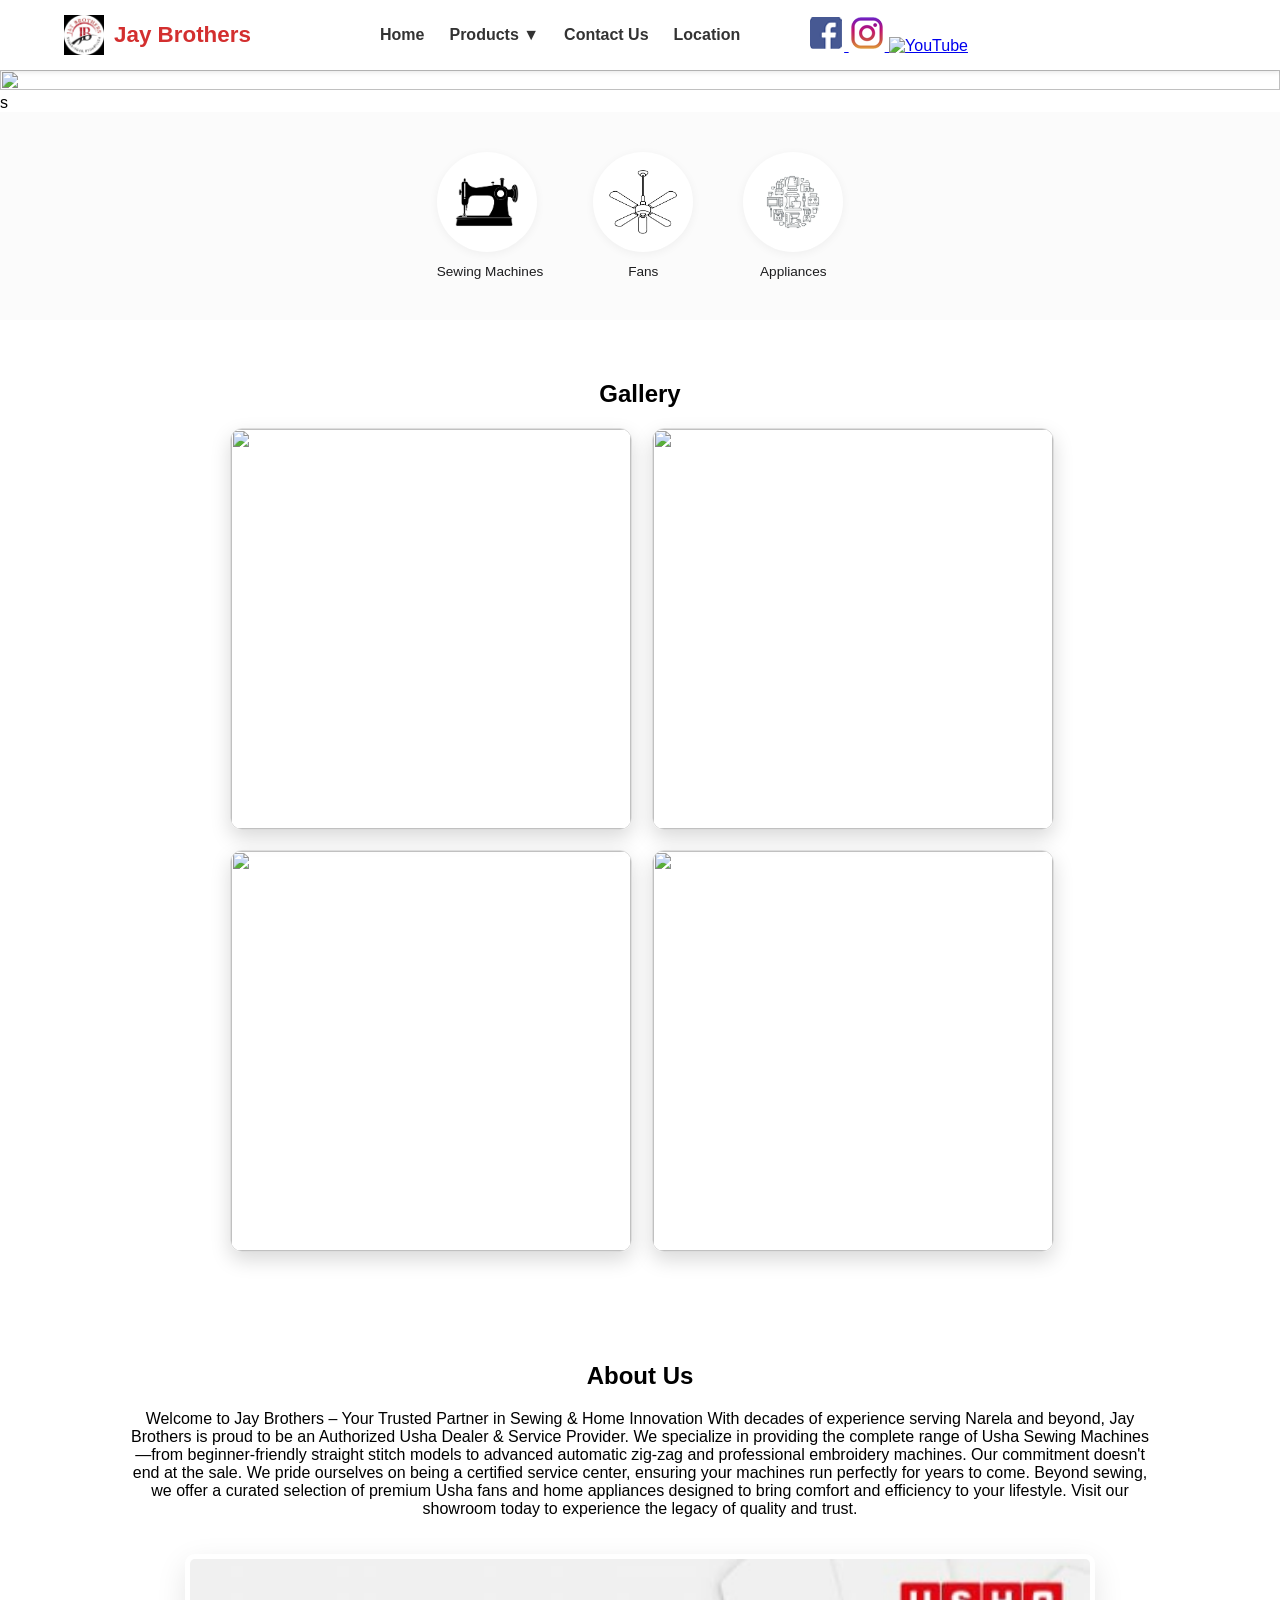
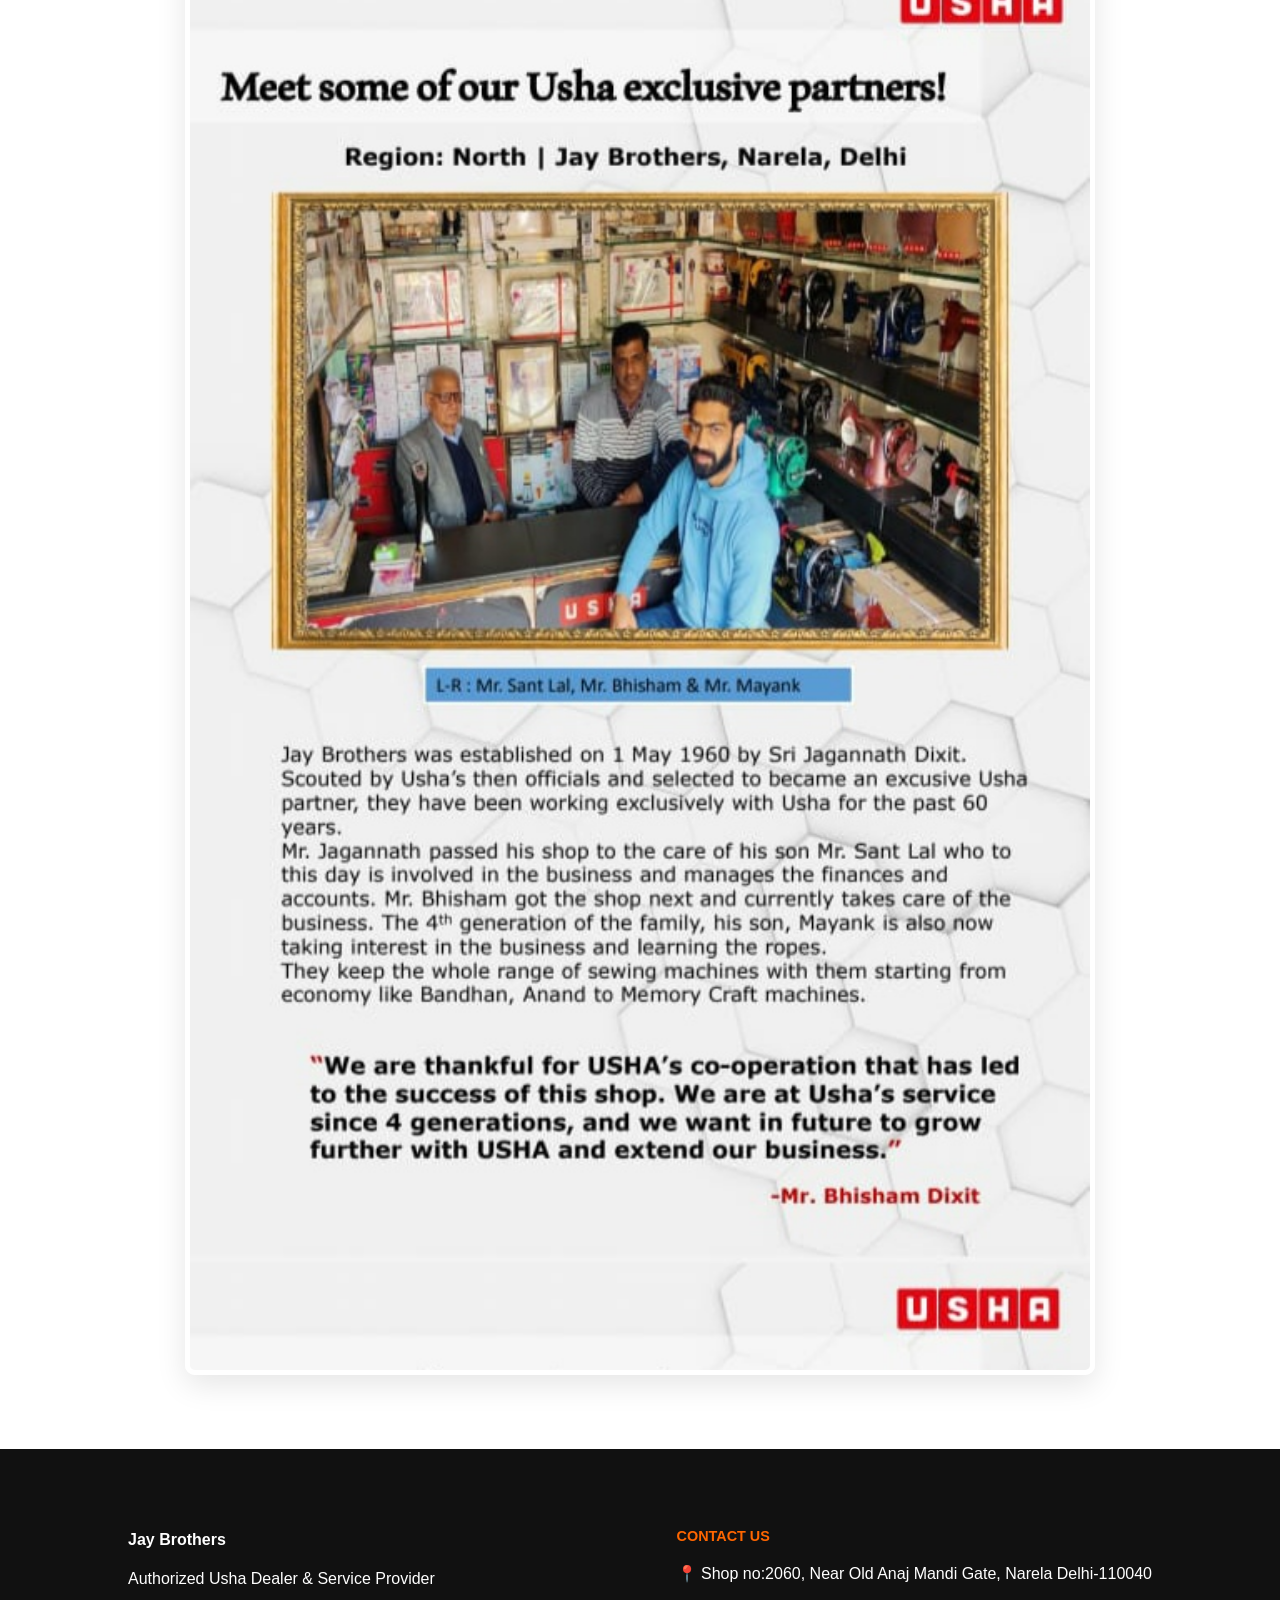
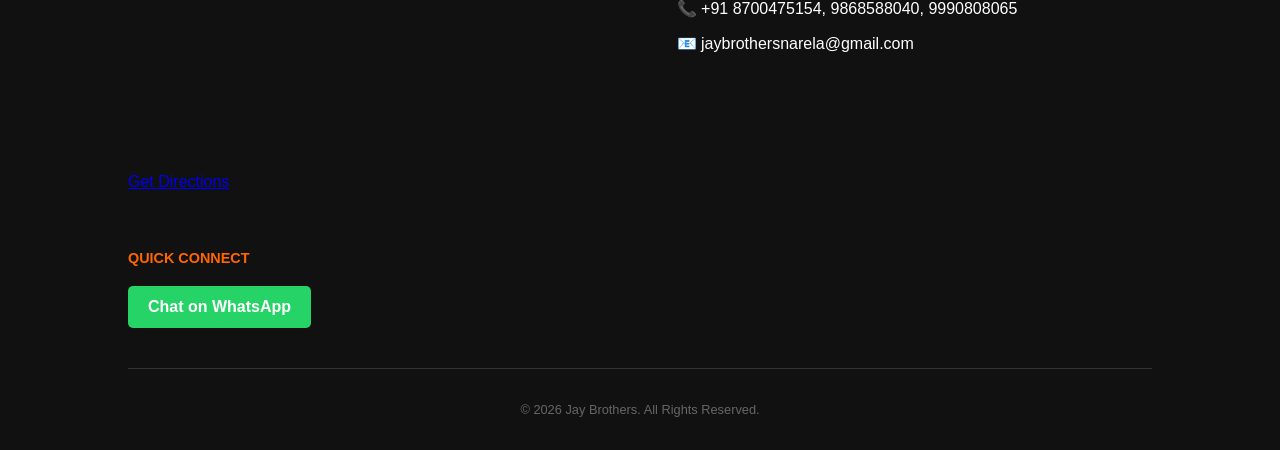
==== website/Home/index.html @ c7ce7ff2 "Add files via upload" ====
<!DOCTYPE html>
<html lang="en">
<head>
    <meta charset="UTF-8">
    <meta name="viewport" content="width=device-width, initial-scale=1.0">
    <title>Jay Brothers | Usha Authorized Dealer</title>
    <link rel="stylesheet" href="style.css">
</head>
<body>

    <nav class="navbar">
    <div class="logo-container">
        <img src="../Images/logo.jpg" alt="Jay Brothers">
            <span class="brand-name">Jay Brothers</span>
    </div>

    <ul class="nav-links">
        <li><a href="index.html">Home</a></li>
        <li class="dropdown">
            <a href="#">Products ▼</a>
            <div class="dropdown-content">
                <div class="megamenu-wrapper">
                    <div class="megamenu-column">
                        <h3>Sewing Machines</h3>
                        <ul>
                            <li><a href="../Sewing machine/sewing-machines.html#tab1">Embroidery</a></li>
                            <li><a href="../Sewing machine/sewing-machines.html#tab2">Automatic Zig Zag</a></li>
                            <li><a href="../Sewing machine/sewing-machines.html#tab3">Industrial</a></li>
                            <li><a href="../Sewing machine/sewing-machines.html#tab4">Straight Stitch</a></li>
                            
                        </ul>
                    </div>
                    <div class="megamenu-column">
                        <h3>Fans</h3>
                        <ul>
                            <li><a href="../Fan/fans.html">Ceiling Fan</a></li>
                            <li><a href="../Fan/fans.html">Pedestal Fan</a></li>
                            <li><a href="../Fan/fans.html">Wall Fan</a></li>
			                <li><a href="../Fan/fans.html">Table Fan</a></li>
                        </ul>
                    </div>
                    <div class="megamenu-column">
                        <h3>Appliances</h3>
                        <ul>
                            	<li><a href="../Applianes/appliances.html">Fabric care</a></li>
                            	<li><a href="../Applianes/appliances.html">Kitchen appliances</a></li>
				                <li><a href="../Applianes/appliances.html">Water Heater</a></li>
				                <li><a href="../Applianes/appliances.html">Air cooler</a></li>
                        </ul>
                    </div>
                </div>
            </div>
        </li>
        <li><a href="#contact">Contact Us</a></li>
        <li>
    <a href="https://www.google.com/maps/search/?api=1&query=Jay+Brothers+Narela+Delhi" target="_blank">
        Location
    </a>
</li>
    </ul>

    <div class="social-top-right">
    <a href="https://facebook.com/profile.php?id=100057443169268" target="_blank" class="social-icon">
        <img src="../Images/facebook.png" alt="Facebook">
    </a>
    <a href="https://instagram.com/jaybrothersnarela" target="_blank" class="social-icon">
        <img src="../Images/insta.png" alt="Instagram">
    </a>
    <a href="https://www.youtube.com/@JayBrothers1960" target="_blank" class="social-icon">
        <img src="../Images/youtube.png" alt="YouTube">
    </a>
</div>
    <div class="nav-spacer"></div>
    </nav>
    

    <header class="carousel-container">
        <div class="slide fade"><img src="../Images/Shopp4.jpg"></div>
        <div class="slide fade"><img src="../Images/Shopp2.jpg"></div>
        <div class="slide fade"><img src="../Images/Shopp3.jpg"></div>
        <div class="slide fade"><img src="../Images/Shopp1.png"></div>
    </header>s

    <section class="category-strip">
        <div class="cat-item">
            <a href="../Sewing machine/sewing-machines.html">
                <div class="cat-circle"><img src="../Images/sew.avif"></div>
                <span>Sewing Machines</span>
            </a>
        </div>
        <div class="cat-item">
            <a href="../Fan/fans.html">
                <div class="cat-circle"><img src="../Images/fan.png"></div>
                <span>Fans</span>
            </a>
        </div>
        <div class="cat-item">
            <a href="../Applianes/appliances.html">
                <div class="cat-circle"><img src="../Images/appli.webp"></div>
                <span>Appliances</span>
            </a>
        </div>
    </section>

<section style="display: block; width: 100%; padding: 40px 0; text-align: center; background-color: #fff;">
    <h2>Gallery</h2>
    
    <div style="display: inline-grid; grid-template-columns: repeat(2, 1fr); gap: 20px; width: 820px; margin: 0 auto !important;">
        
        <img src="../Images/Shop1.png" style="width: 400px; height: 400px; object-fit: cover; border-radius: 12px; box-shadow: 0 8px 20px rgba(0,0,0,0.15); border: 1px solid #ddd;">
        
        <img src="../Images/Shop2.png" style="width: 400px; height: 400px; object-fit: cover; border-radius: 12px; box-shadow: 0 8px 20px rgba(0,0,0,0.15); border: 1px solid #ddd;">
        
        <img src="../Images/Shop3.png" style="width: 400px; height: 400px; object-fit: cover; border-radius: 12px; box-shadow: 0 8px 20px rgba(0,0,0,0.15); border: 1px solid #ddd;">
        
        <img src="../Images/Shop4.png" style="width: 400px; height: 400px; object-fit: cover; border-radius: 12px; box-shadow: 0 8px 20px rgba(0,0,0,0.15); border: 1px solid #ddd;">
        
    </div>
</section>

    <section class="container legacy">
        <h2>About Us</h2>
        <p>Welcome to Jay Brothers – Your Trusted Partner in Sewing & Home Innovation

With decades of experience serving Narela and beyond, Jay Brothers is proud to be an Authorized Usha Dealer & Service Provider. We specialize in providing the complete range of Usha Sewing Machines—from beginner-friendly straight stitch models to advanced automatic zig-zag and professional embroidery machines.

Our commitment doesn't end at the sale. We pride ourselves on being a certified service center, ensuring your machines run perfectly for years to come. Beyond sewing, we offer a curated selection of premium Usha fans and home appliances designed to bring comfort and efficiency to your lifestyle. Visit our showroom today to experience the legacy of quality and trust.</p>
        <img src="../Images/appreciation.jpeg" class="legacy-img" alt="Renowned Dealer History">
    </section>

    <footer id="contact" class="footer">
    <div class="footer-content">
        
        <div class="footer-brand">
            <h4>Jay Brothers</h4>
            <p>Authorized Usha Dealer & Service Provider</p>
            <div class="footer-map-box">
                <iframe 
            src="https://www.google.com/maps/embed?pb=!1m18!1m12!1m3!1d3493.535697206103!2d77.08619877551061!3d28.84570667557116!2m3!1f0!2f0!3f0!3m2!1i1024!2i768!4f13.1!3m3!1m2!1s0x390d2976d4769f1b%3A0x4fb185848b19d819!2sJay%20Brothers%20%5BUsha%20Sewing%20Machine%5D!5e0!3m2!1sen!2sin!4v1713781200000!5m2!1sen!2sin" 
            width="100%" 
            height="150" 
            style="border:0; border-radius: 8px; margin-top: 15px;" 
            allowfullscreen="" 
            loading="lazy" 
            referrerpolicy="no-referrer-when-downgrade">
        </iframe>
        <a href="https://maps.app.goo.gl/ChIJG5921HapDTkRGdgZi4SFsU8" target="_blank" class="direction-link">
            Get Directions
        </a>
            </div>
        </div>

        <div class="footer-contact">
            <h4>CONTACT US</h4>
            <p>📍 Shop no:2060, Near Old Anaj Mandi Gate, Narela Delhi-110040</p>
            <p>📞 +91 8700475154, 9868588040, 9990808065</p>
            <p>📧 jaybrothersnarela@gmail.com</p>
        </div>

        <div class="footer-social">
            <h4>QUICK CONNECT</h4>
            <a href="..." class="whatsapp-btn"><span>Chat on WhatsApp</span></a>
        </div>

    </div>


    <div class="footer-bottom">
        <p>&copy; 2026 Jay Brothers. All Rights Reserved.</p>
    </div>
</footer>

    <script src="script.js"></script>
</body>
</html>
---- website/Home/style.css ----
:root { --red: #d32f2f; --apple-gray: #fbfbfb; }
body { font-family: -apple-system, sans-serif; margin: 0; background: #fff; }

/* Centered Navbar */
.navbar { display: flex; align-items: center; justify-content: space-between; padding: 10px 5%; box-shadow: 0 2px 5px rgba(0,0,0,0.1); position: sticky; top: 0; z-index: 100; background: #fff; }
.logo-container { display: flex; align-items: center; gap: 10px; flex: 1; }
.logo-container img { height: 40px; }
.brand-name { font-weight: bold; color: var(--red); font-size: 1.4rem; }
.nav-links { display: flex; list-style: none; gap: 25px; flex: 2; justify-content: center; padding: 0; }
.nav-links a { text-decoration: none; color: #333; font-weight: 600; }
.nav-spacer { flex: 1; }

/* Megamenu Container */
.dropdown {
    position: static; /* Required for full-width megamenu */
}

.dropdown-content {
    display: none;
    position: absolute;
    left: 0;
    width: 100%; /* Full width like Apple's site */
    background: #fff;
    box-shadow: 0 10px 15px rgba(0,0,0,0.05);
    padding: 40px 10%;
    z-index: 1000;
    border-top: 1px solid #f2f2f2;
}

/* Horizontal Column Layout */
.megamenu-wrapper {
    display: flex;
    justify-content: space-around;
    align-items: flex-start;
    max-width: 1200px;
    margin: 0 auto;
}

.dropdown:hover .dropdown-content {
    display: block;
}

/* Category Headers (e.g., Sewing Machines, Fans) */
.megamenu-column h3 {
    font-size: 0.8rem;
    color: #86868b; /* Apple-style muted gray */
    margin-bottom: 20px;
    text-transform: uppercase;
    letter-spacing: 1px;
}

.megamenu-column ul {
    list-style: none;
    padding: 0;
}

.megamenu-column li {
    margin-bottom: 12px;
}

.megamenu-column a {
    font-size: 1.5rem; /* Larger bold text for main sub-items */
    font-weight: 600;
    color: #1d1d1f;
    transition: color 0.2s;
}

.megamenu-column a:hover {
    color: #0066cc;
}

/* Apple-Style Strip */
.category-strip { display: flex; justify-content: center; gap: 50px; padding: 40px 0; background: var(--apple-gray); }
.cat-item { text-align: center; }
.cat-item a { text-decoration: none; color: #1d1d1f; font-size: 0.85rem; font-weight: 500; }
.cat-circle { width: 100px; height: 100px; background: #fff; border-radius: 50%; display: flex; align-items: center; justify-content: center; margin-bottom: 10px; box-shadow: 0 2px 10px rgba(0,0,0,0.05); }
.cat-circle img { width: 70%; object-fit: contain; }

/* Carousel & Content 
.carousel-container { position: relative; height: 450px; overflow: hidden; background: #000; }
.slide { display: none; width: 100%; height: 100%; }
.slide img { width: 100%; height: 100%; object-fit: cover; }
.container { padding: 50px 10%; text-align: center; }
.legacy-img { width: 100%; max-width: 900px; border-radius: 10px; }
.product-grid { display: grid; grid-template-columns: repeat(auto-fit, minmax(250px, 1fr)); gap: 20px; }
.fade { animation: fadeEffect 1s; }
@keyframes fadeEffect { from {opacity: 0.4} to {opacity: 1} }
.footer { background: #111; color: #fff; padding: 40px; text-align: center; }
/* Product Showcase Grid */
.product-info-grid {
    display: flex;
    flex-wrap: wrap; /* Allows stacking on mobile */
    gap: 40px;
    padding: 40px 0;
    align-items: center;
}*/

.carousel-container {
    position: relative;
    width: 100%;
    aspect-ratio: 16 / 9;      /* Responsive 16:9 */
    max-height: 650px;         /* Optional */
    overflow: hidden;
    background: #000;
}

.slide {
    display: none;
    width: 100%;
    height: 100%;
}

.slide img {
    width: 100%;
    height: 100%;
    object-fit: contain;       /* Shows the complete image */
    object-position: center;   /* Keeps image centered */
    display: block;
}

/* ===========================
   General Content
=========================== */

.container {
    padding: 50px 10%;
    text-align: center;
}

.legacy-img {
    width: 100%;
    max-width: 900px;
    border-radius: 10px;
}

.product-grid {
    display: grid;
    grid-template-columns: repeat(auto-fit, minmax(250px, 1fr));
    gap: 20px;
}

.fade {
    animation: fadeEffect 1s;
}

@keyframes fadeEffect {
    from { opacity: 0.4; }
    to { opacity: 1; }
}

.footer {
    background: #111;
    color: #fff;
    padding: 40px;
    text-align: center;
}

/* ===========================
   Product Showcase Grid
=========================== */

.product-info-grid {
    display: flex;
    flex-wrap: wrap;
    gap: 40px;
    padding: 40px 0;
    align-items: center;
}



.product-image-box {
    flex: 1;
    min-width: 300px;
    text-align: center;
}

.product-details {
    flex: 2;
    min-width: 300px;
}

/* Ensure the Legacy Photo looks premium */
.legacy-img {
    width: 100%;
    max-width: 900px;
    height: auto;
    border: 5px solid #fff;
    box-shadow: 0 10px 30px rgba(0,0,0,0.1);
    margin: 20px 0;
}

.footer {
    background: #111;
    color: #fff;
    padding: 60px 10% 20px;
    text-align: left;
}

.footer-content {
    display: flex;
    flex-wrap: wrap;
    justify-content: space-between;
    gap: 40px;
    margin-bottom: 40px;
}

.footer-brand img {
    height: 60px;
    margin-bottom: 15px;
    filter: brightness(0) invert(1); /* Optional: makes logo white for dark footer */
}

.footer-contact h4, .footer-social h4 {
    color: #ff6600; /* Matching your orange theme */
    margin-bottom: 20px;
    text-transform: uppercase;
    font-size: 0.9rem;
}

.footer-contact a {
    color: #ccc;
    text-decoration: none;
}

.whatsapp-btn {
    display: inline-block;
    background: #25d366; /* WhatsApp Green */
    color: white;
    padding: 12px 20px;
    border-radius: 5px;
    text-decoration: none;
    font-weight: bold;
    transition: 0.3s;
}

.whatsapp-btn:hover {
    background: #128c7e;
    transform: translateY(-3px);
}

.footer-bottom {
    border-top: 1px solid #333;
    padding-top: 20px;
    text-align: center;
    font-size: 0.8rem;
    color: #666;

    .social-top-right {
    position: absolute;
    top: 20px;
    right: 5%; /* Aligns it with your page margins */
    display: flex;
    gap: 15px;
    z-index: 1000; /* Ensures it stays above the carousel */
}

.social-icon img {
    width: 24px; /* Professional, subtle size */
    height: 24px;
    object-fit: contain;
    transition: transform 0.3s ease, opacity 0.3s ease;
}

/* Hover effect for a premium feel */
.social-icon:hover img {
    transform: scale(1.2);
    opacity: 0.8;
}

/* Mobile Responsive: Moves icons so they don't overlap the logo on small screens */
@media (max-width: 600px) {
    .social-top-right {
        top: 10px;
        right: 10px;
        gap: 10px;
    }
    .social-icon img {
        width: 20px;
        height: 20px;
    }
}
/* Container for the map in the footer */
.footer-map-box {
    margin-top: 20px;
    max-width: 280px; /* Keeps it from being too wide */
}

/* Style for the 'Get Directions' text */
.map-link {
    display: block;
    margin-top: 8px;
    color: #ff6600; /* Matching your orange theme */
    text-decoration: none;
    font-size: 13px;
    font-weight: 500;
}

.map-link:hover {
    text-decoration: underline;
}

/* Ensure the footer columns align to the top */
.footer-content {
    display: flex;
    align-items: flex-start;
    justify-content: space-between;
}
.footer-brand {
    flex: 1;
    max-width: 300px; /* Adjust this if you want the map wider or narrower */
    display: flex;
    flex-direction: column;
    align-items: flex-start;
}

.footer-map-box {
    width: 100%;
}

.legacy-section {
    padding: 60px 0;
    background-color: #fff;
}

.feature-row {
    display: flex;
    align-items: center;
    justify-content: space-between;
    margin-bottom: 80px;
    gap: 40px;
}

.legacy-section {
    padding: 50px 5%;
    background-color: #f9f9f9;
}

.section-title {
    text-align: center;
    margin-bottom: 40px;
    font-size: 2.5rem;
    color: #333;
}

.feature-row {
    display: flex;
    align-items: center;
    justify-content: space-between;
    margin-bottom: 60px; /* Space between rows */
    gap: 50px;
}
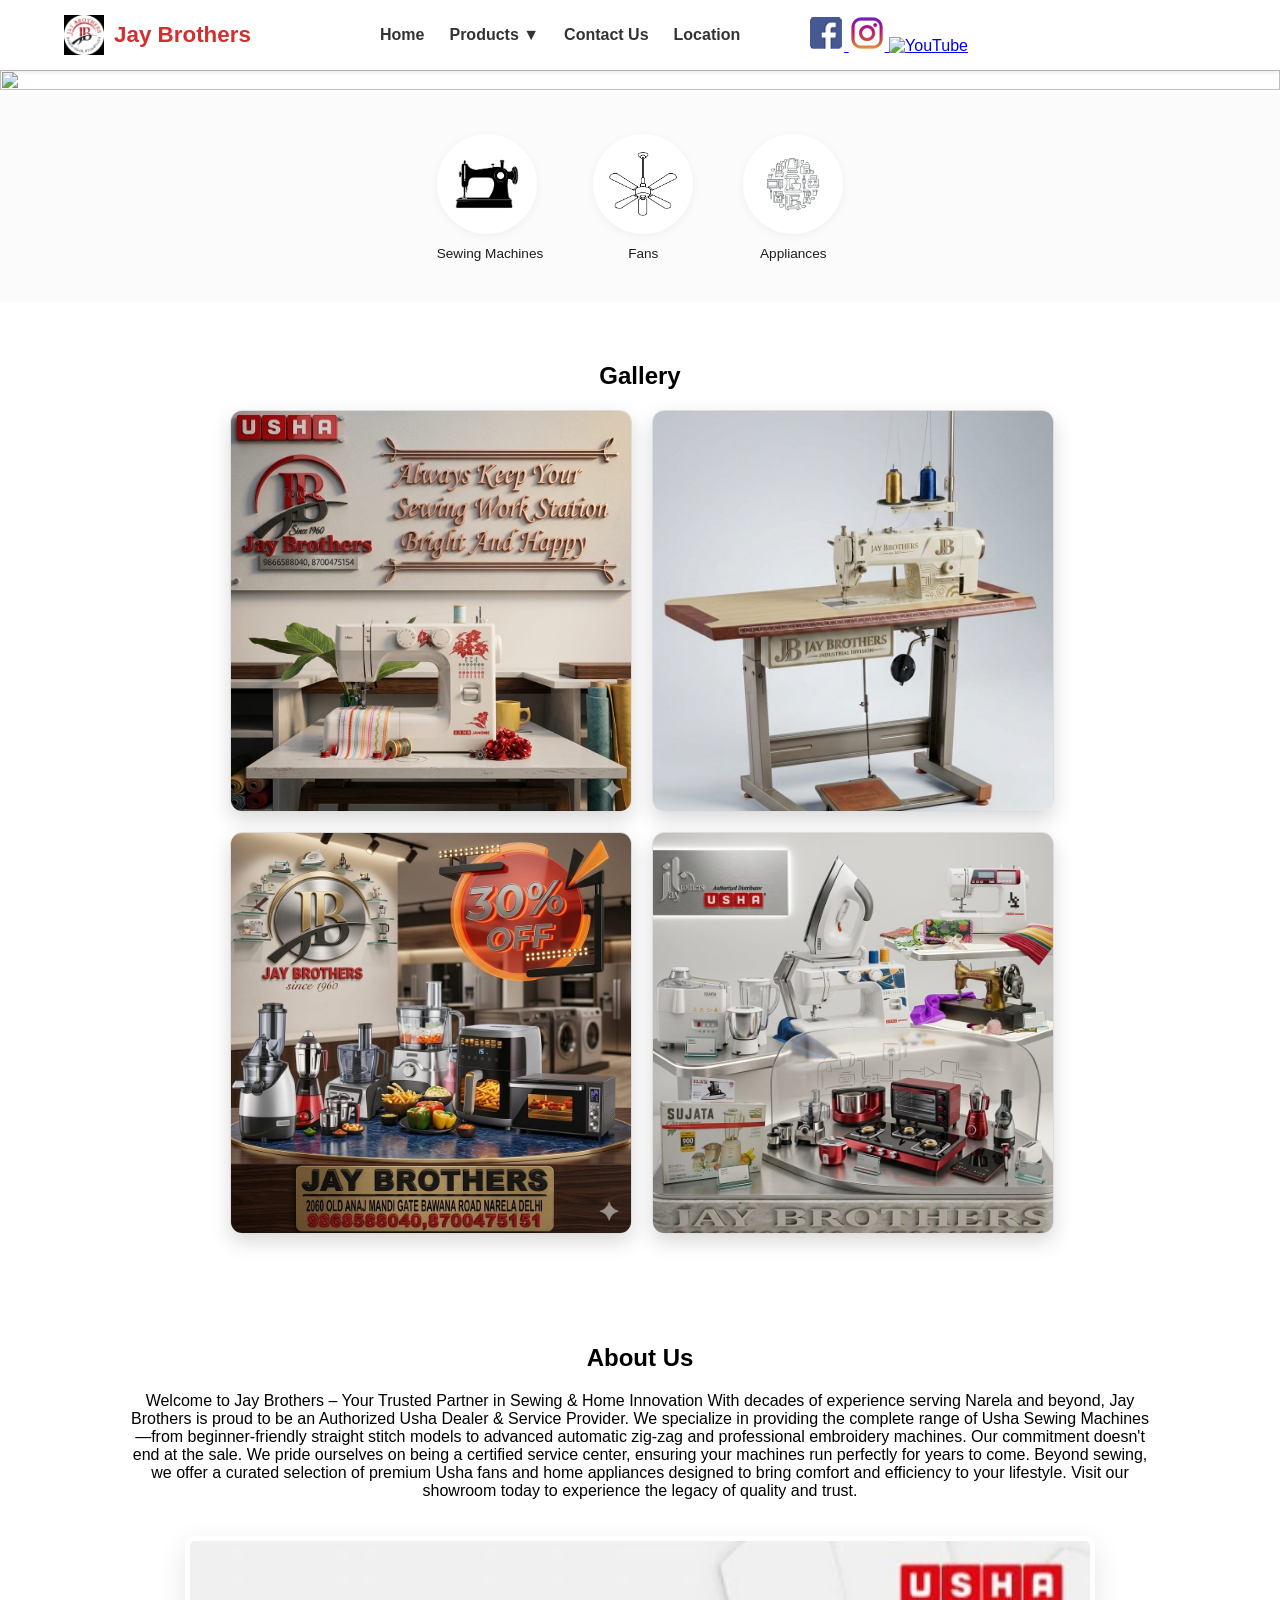
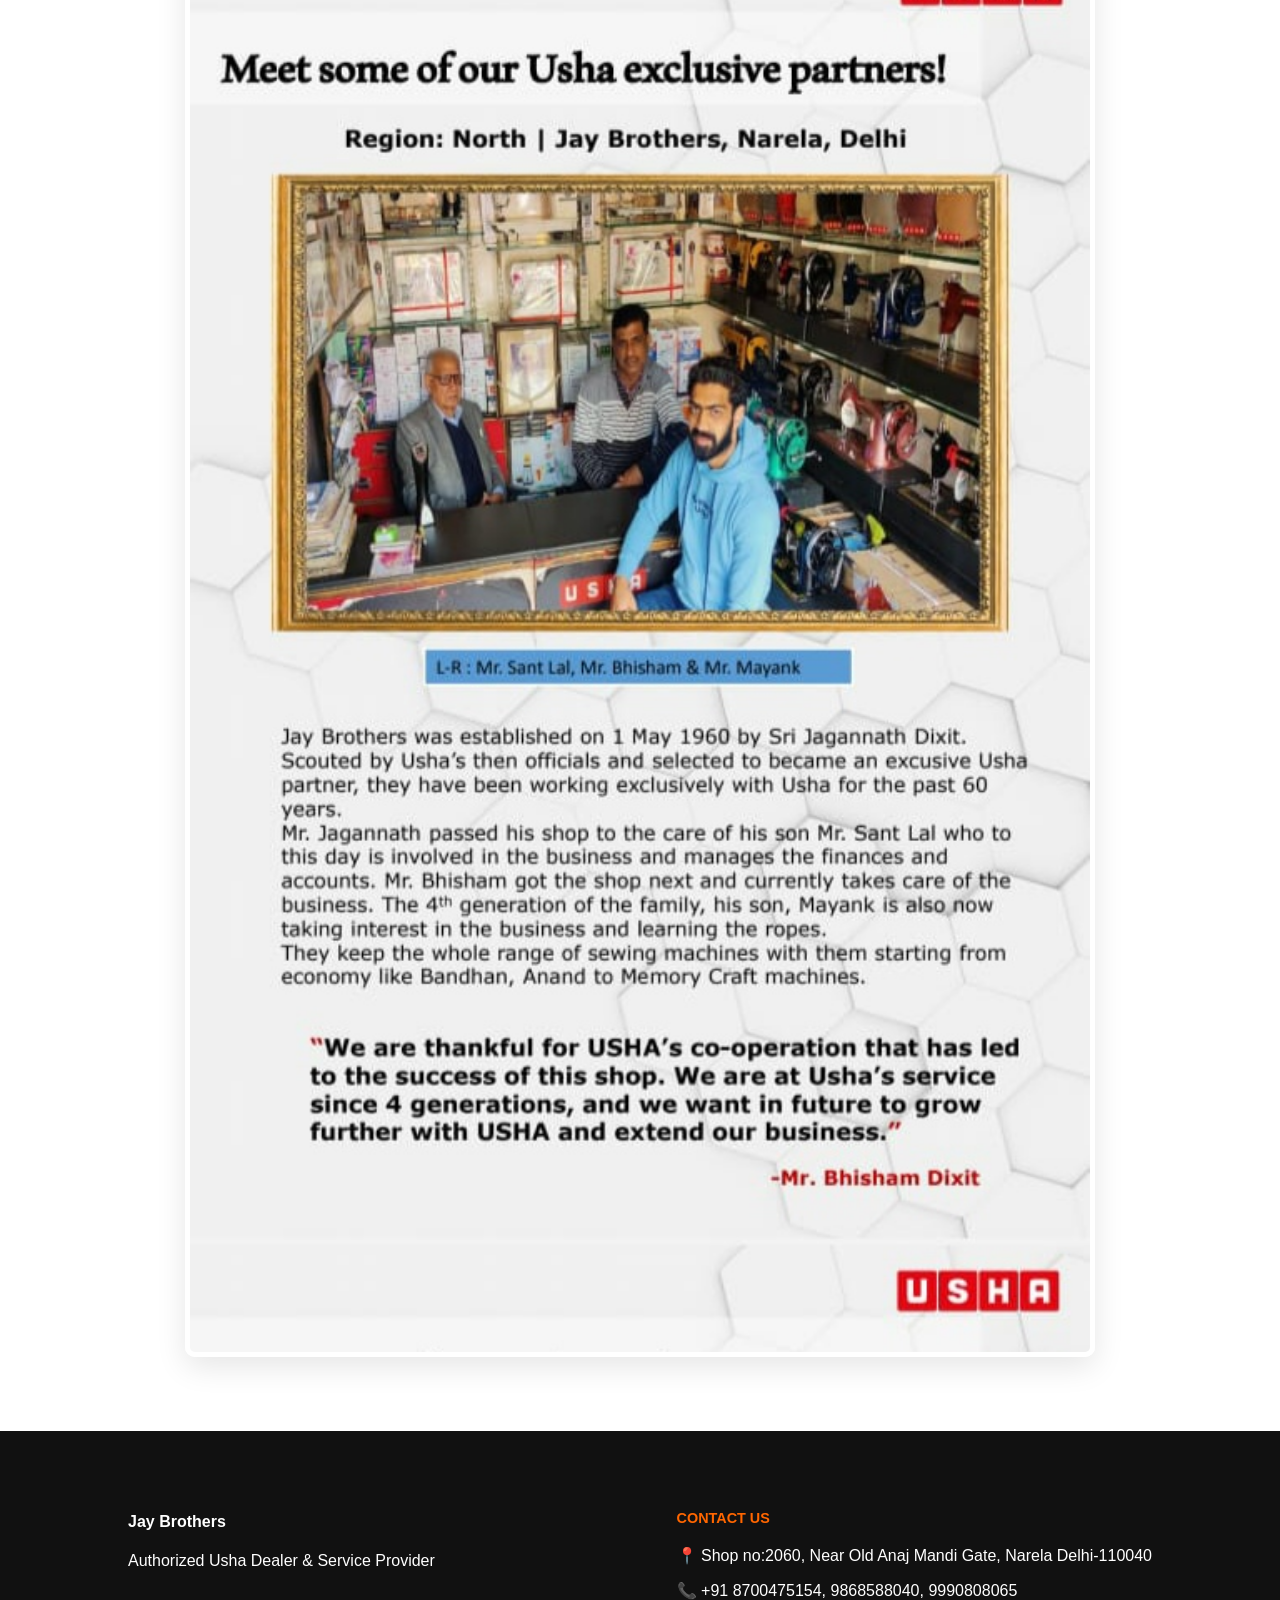
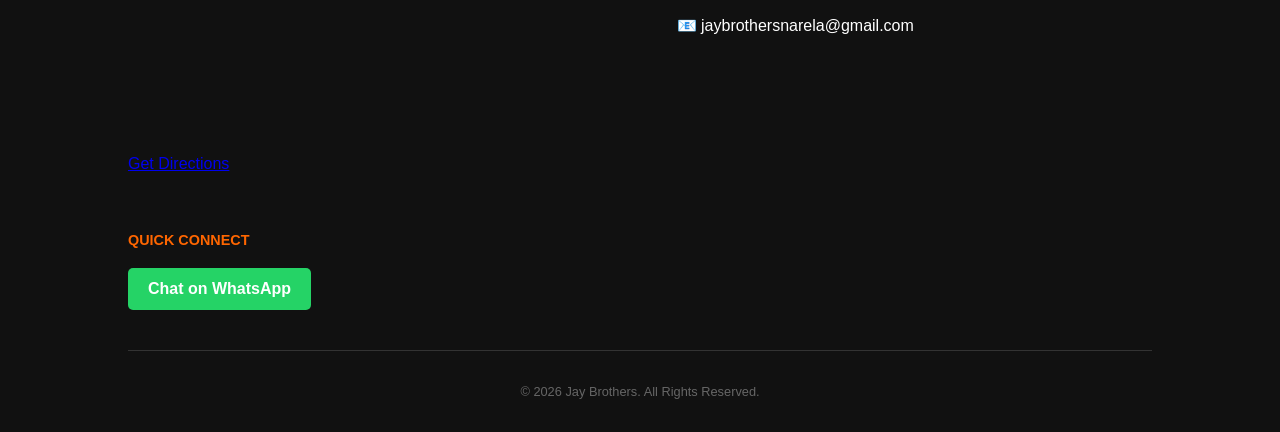
==== commit d2fb961a: "Add files via upload" ====
--- a/website/Home/index.html
+++ b/website/Home/index.html
@@ -60,13 +60,13 @@
     </ul>
 
     <div class="social-top-right">
-    <a href="https://facebook.com/profile.php?id=100057443169268" target="_blank" class="social-icon">
+    <a href="https://facebook.com/yourprofile" target="_blank" class="social-icon">
         <img src="../Images/facebook.png" alt="Facebook">
     </a>
-    <a href="https://instagram.com/jaybrothersnarela" target="_blank" class="social-icon">
+    <a href="https://instagram.com/yourprofile" target="_blank" class="social-icon">
         <img src="../Images/insta.png" alt="Instagram">
     </a>
-    <a href="https://www.youtube.com/@JayBrothers1960" target="_blank" class="social-icon">
+    <a href="https://youtube.com/yourchannel" target="_blank" class="social-icon">
         <img src="../Images/youtube.png" alt="YouTube">
     </a>
 </div>
@@ -75,11 +75,11 @@
     
 
     <header class="carousel-container">
-        <div class="slide fade"><img src="../Images/Shopp4.jpg"></div>
-        <div class="slide fade"><img src="../Images/Shopp2.jpg"></div>
-        <div class="slide fade"><img src="../Images/Shopp3.jpg"></div>
-        <div class="slide fade"><img src="../Images/Shopp1.png"></div>
-    </header>s
+        <div class="slide fade"><img src="../Images/shop1.png"></div>
+        <div class="slide fade"><img src="../Images/shop2.png"></div>
+        <div class="slide fade"><img src="../Images/shop3.png"></div>
+        <div class="slide fade"><img src="../Images/shop4.png"></div>
+    </header>
 
     <section class="category-strip">
         <div class="cat-item">
@@ -107,13 +107,13 @@
     
     <div style="display: inline-grid; grid-template-columns: repeat(2, 1fr); gap: 20px; width: 820px; margin: 0 auto !important;">
         
-        <img src="../Images/Shop1.png" style="width: 400px; height: 400px; object-fit: cover; border-radius: 12px; box-shadow: 0 8px 20px rgba(0,0,0,0.15); border: 1px solid #ddd;">
+        <img src="../Images/gallery1.png" style="width: 400px; height: 400px; object-fit: cover; border-radius: 12px; box-shadow: 0 8px 20px rgba(0,0,0,0.15); border: 1px solid #ddd;">
         
-        <img src="../Images/Shop2.png" style="width: 400px; height: 400px; object-fit: cover; border-radius: 12px; box-shadow: 0 8px 20px rgba(0,0,0,0.15); border: 1px solid #ddd;">
+        <img src="../Images/gallery2.png" style="width: 400px; height: 400px; object-fit: cover; border-radius: 12px; box-shadow: 0 8px 20px rgba(0,0,0,0.15); border: 1px solid #ddd;">
         
-        <img src="../Images/Shop3.png" style="width: 400px; height: 400px; object-fit: cover; border-radius: 12px; box-shadow: 0 8px 20px rgba(0,0,0,0.15); border: 1px solid #ddd;">
+        <img src="../Images/gallery3.png" style="width: 400px; height: 400px; object-fit: cover; border-radius: 12px; box-shadow: 0 8px 20px rgba(0,0,0,0.15); border: 1px solid #ddd;">
         
-        <img src="../Images/Shop4.png" style="width: 400px; height: 400px; object-fit: cover; border-radius: 12px; box-shadow: 0 8px 20px rgba(0,0,0,0.15); border: 1px solid #ddd;">
+        <img src="../Images/gallery4.png" style="width: 400px; height: 400px; object-fit: cover; border-radius: 12px; box-shadow: 0 8px 20px rgba(0,0,0,0.15); border: 1px solid #ddd;">
         
     </div>
 </section>
@@ -159,7 +159,7 @@
 
         <div class="footer-social">
             <h4>QUICK CONNECT</h4>
-            <a href="..." class="whatsapp-btn"><span>Chat on WhatsApp</span></a>
+            <a href="https://wa.me/918700475154" class="whatsapp-btn"><span>Chat on WhatsApp</span></a>
         </div>
 
     </div>
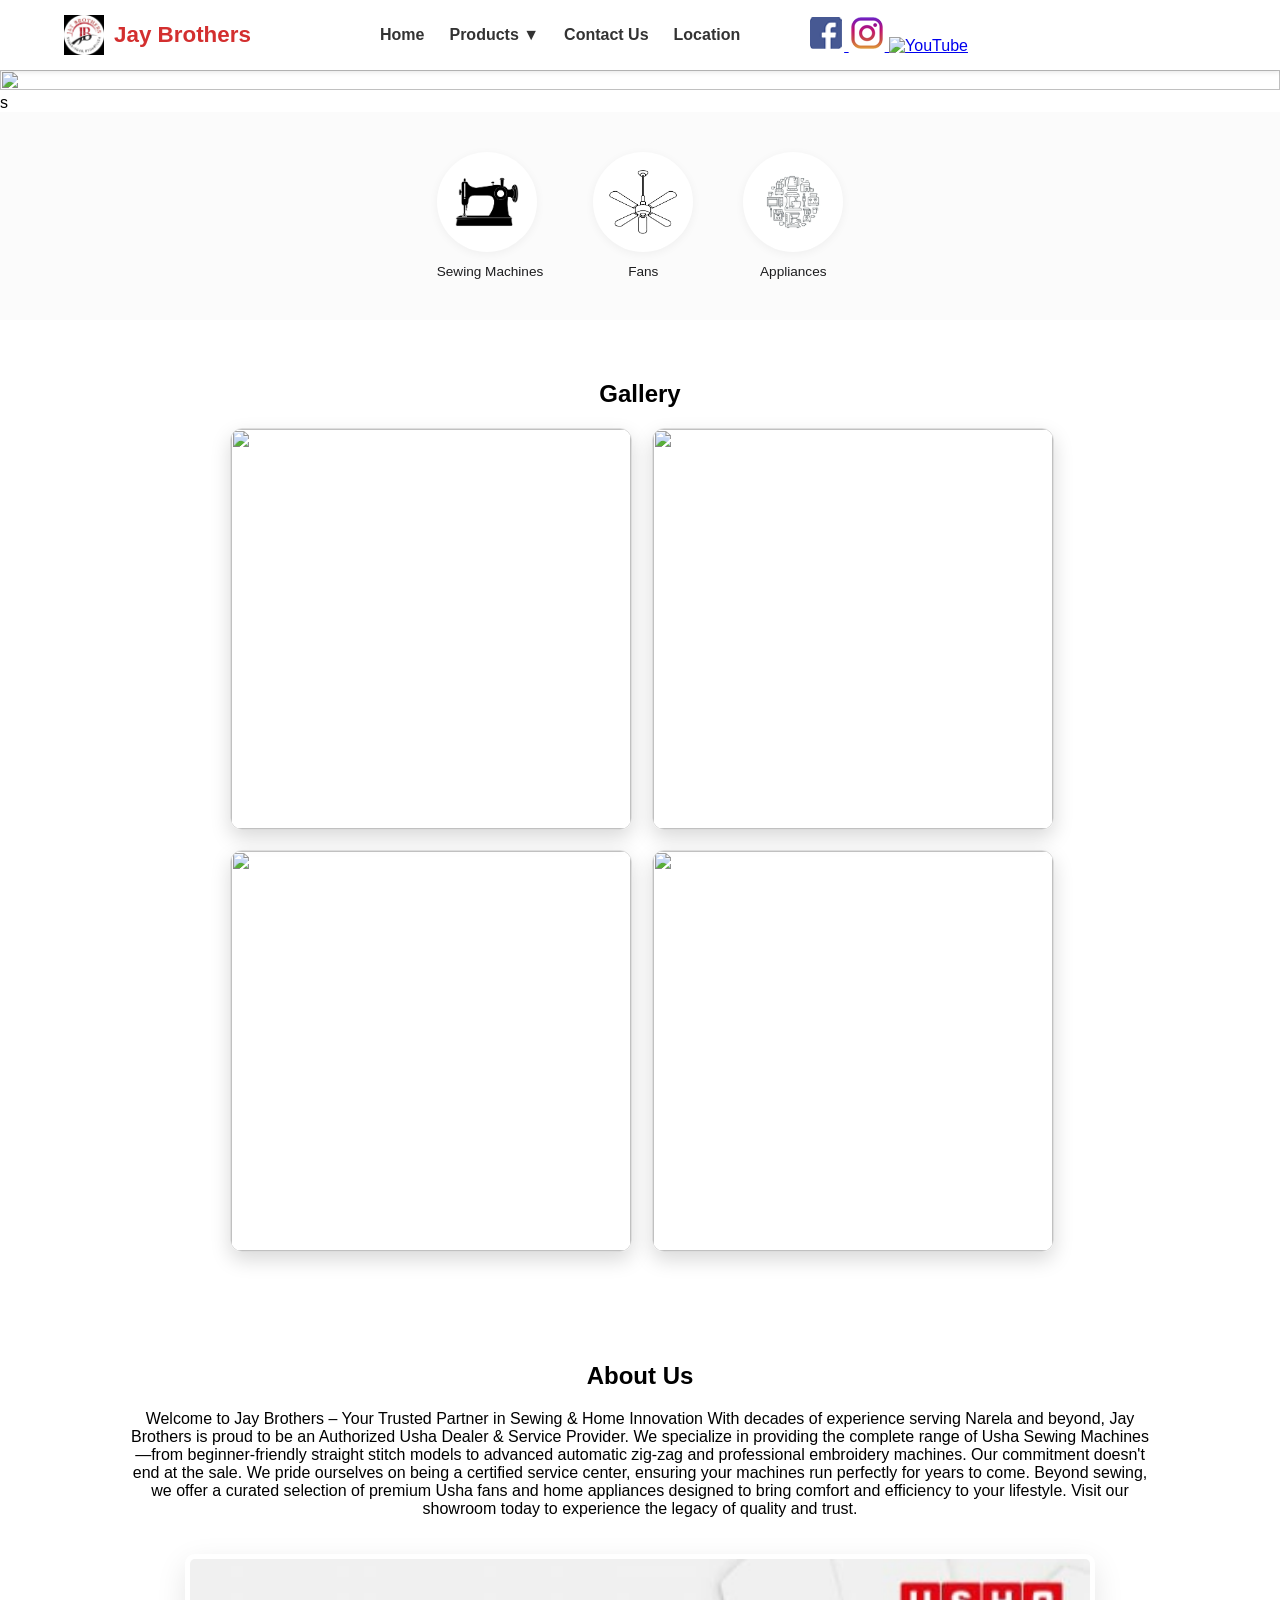
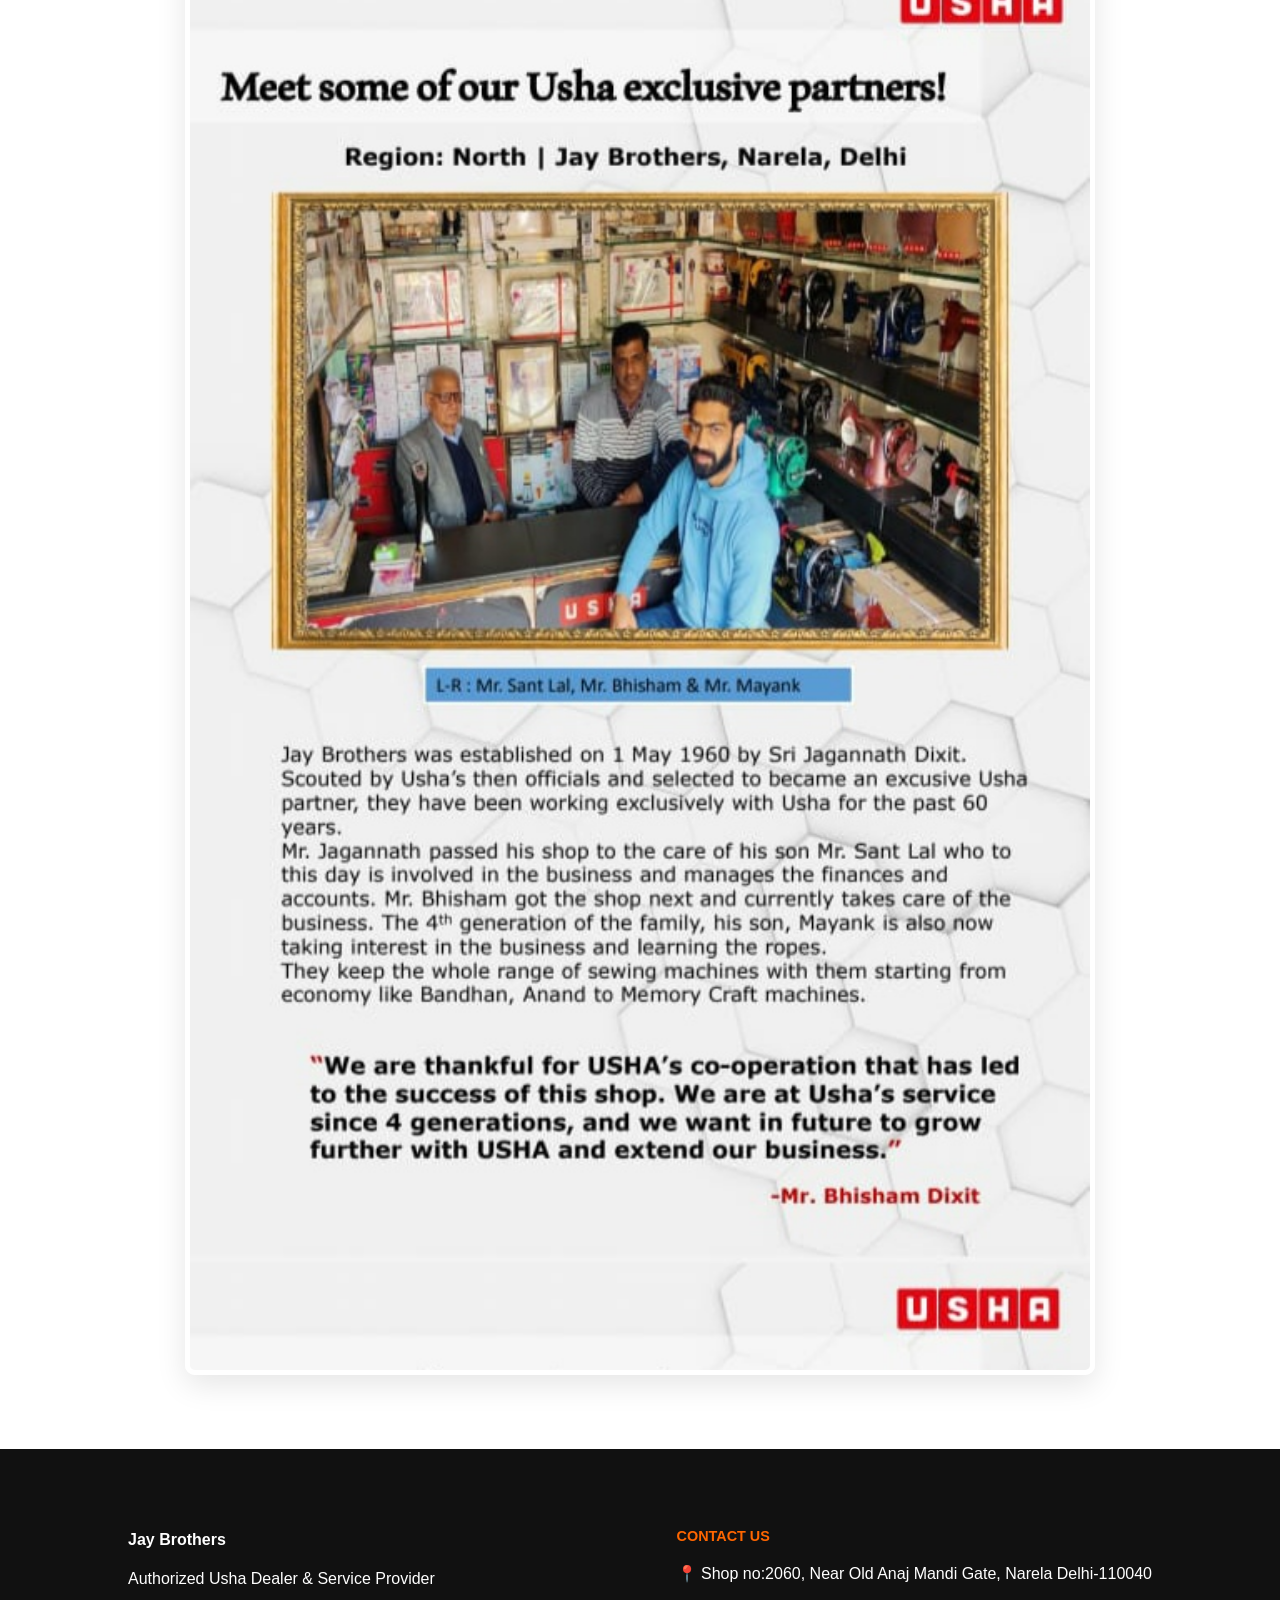
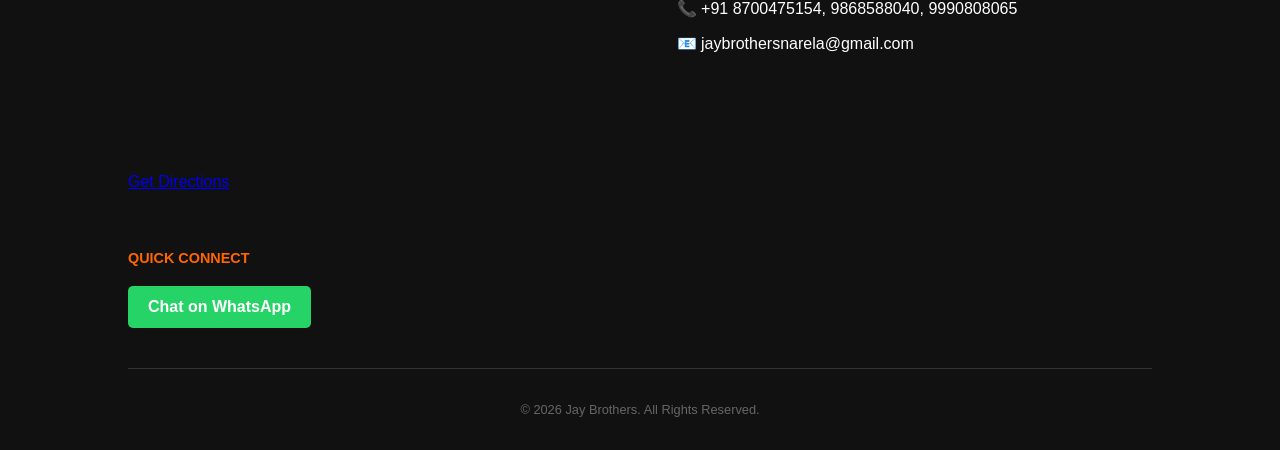
==== commit 83502d41: "Add files via upload" ====
--- a/website/Home/index.html
+++ b/website/Home/index.html
@@ -60,13 +60,13 @@
     </ul>
 
     <div class="social-top-right">
-    <a href="https://facebook.com/yourprofile" target="_blank" class="social-icon">
+    <a href="https://facebook.com/profile.php?id=100057443169268" target="_blank" class="social-icon">
         <img src="../Images/facebook.png" alt="Facebook">
     </a>
-    <a href="https://instagram.com/yourprofile" target="_blank" class="social-icon">
+    <a href="https://instagram.com/jaybrothersnarela" target="_blank" class="social-icon">
         <img src="../Images/insta.png" alt="Instagram">
     </a>
-    <a href="https://youtube.com/yourchannel" target="_blank" class="social-icon">
+    <a href="https://www.youtube.com/@JayBrothers1960" target="_blank" class="social-icon">
         <img src="../Images/youtube.png" alt="YouTube">
     </a>
 </div>
@@ -75,11 +75,11 @@
     
 
     <header class="carousel-container">
-        <div class="slide fade"><img src="../Images/shop1.png"></div>
-        <div class="slide fade"><img src="../Images/shop2.png"></div>
-        <div class="slide fade"><img src="../Images/shop3.png"></div>
-        <div class="slide fade"><img src="../Images/shop4.png"></div>
-    </header>
+        <div class="slide fade"><img src="../Images/Shopp4.jpg"></div>
+        <div class="slide fade"><img src="../Images/Shopp2.jpg"></div>
+        <div class="slide fade"><img src="../Images/Shopp3.jpg"></div>
+        <div class="slide fade"><img src="../Images/Shopp1.png"></div>
+    </header>s
 
     <section class="category-strip">
         <div class="cat-item">
@@ -107,13 +107,13 @@
     
     <div style="display: inline-grid; grid-template-columns: repeat(2, 1fr); gap: 20px; width: 820px; margin: 0 auto !important;">
         
-        <img src="../Images/gallery1.png" style="width: 400px; height: 400px; object-fit: cover; border-radius: 12px; box-shadow: 0 8px 20px rgba(0,0,0,0.15); border: 1px solid #ddd;">
+        <img src="../Images/Shop1.png" style="width: 400px; height: 400px; object-fit: cover; border-radius: 12px; box-shadow: 0 8px 20px rgba(0,0,0,0.15); border: 1px solid #ddd;">
         
-        <img src="../Images/gallery2.png" style="width: 400px; height: 400px; object-fit: cover; border-radius: 12px; box-shadow: 0 8px 20px rgba(0,0,0,0.15); border: 1px solid #ddd;">
+        <img src="../Images/Shop2.png" style="width: 400px; height: 400px; object-fit: cover; border-radius: 12px; box-shadow: 0 8px 20px rgba(0,0,0,0.15); border: 1px solid #ddd;">
         
-        <img src="../Images/gallery3.png" style="width: 400px; height: 400px; object-fit: cover; border-radius: 12px; box-shadow: 0 8px 20px rgba(0,0,0,0.15); border: 1px solid #ddd;">
+        <img src="../Images/Shop3.png" style="width: 400px; height: 400px; object-fit: cover; border-radius: 12px; box-shadow: 0 8px 20px rgba(0,0,0,0.15); border: 1px solid #ddd;">
         
-        <img src="../Images/gallery4.png" style="width: 400px; height: 400px; object-fit: cover; border-radius: 12px; box-shadow: 0 8px 20px rgba(0,0,0,0.15); border: 1px solid #ddd;">
+        <img src="../Images/Shop4.png" style="width: 400px; height: 400px; object-fit: cover; border-radius: 12px; box-shadow: 0 8px 20px rgba(0,0,0,0.15); border: 1px solid #ddd;">
         
     </div>
 </section>
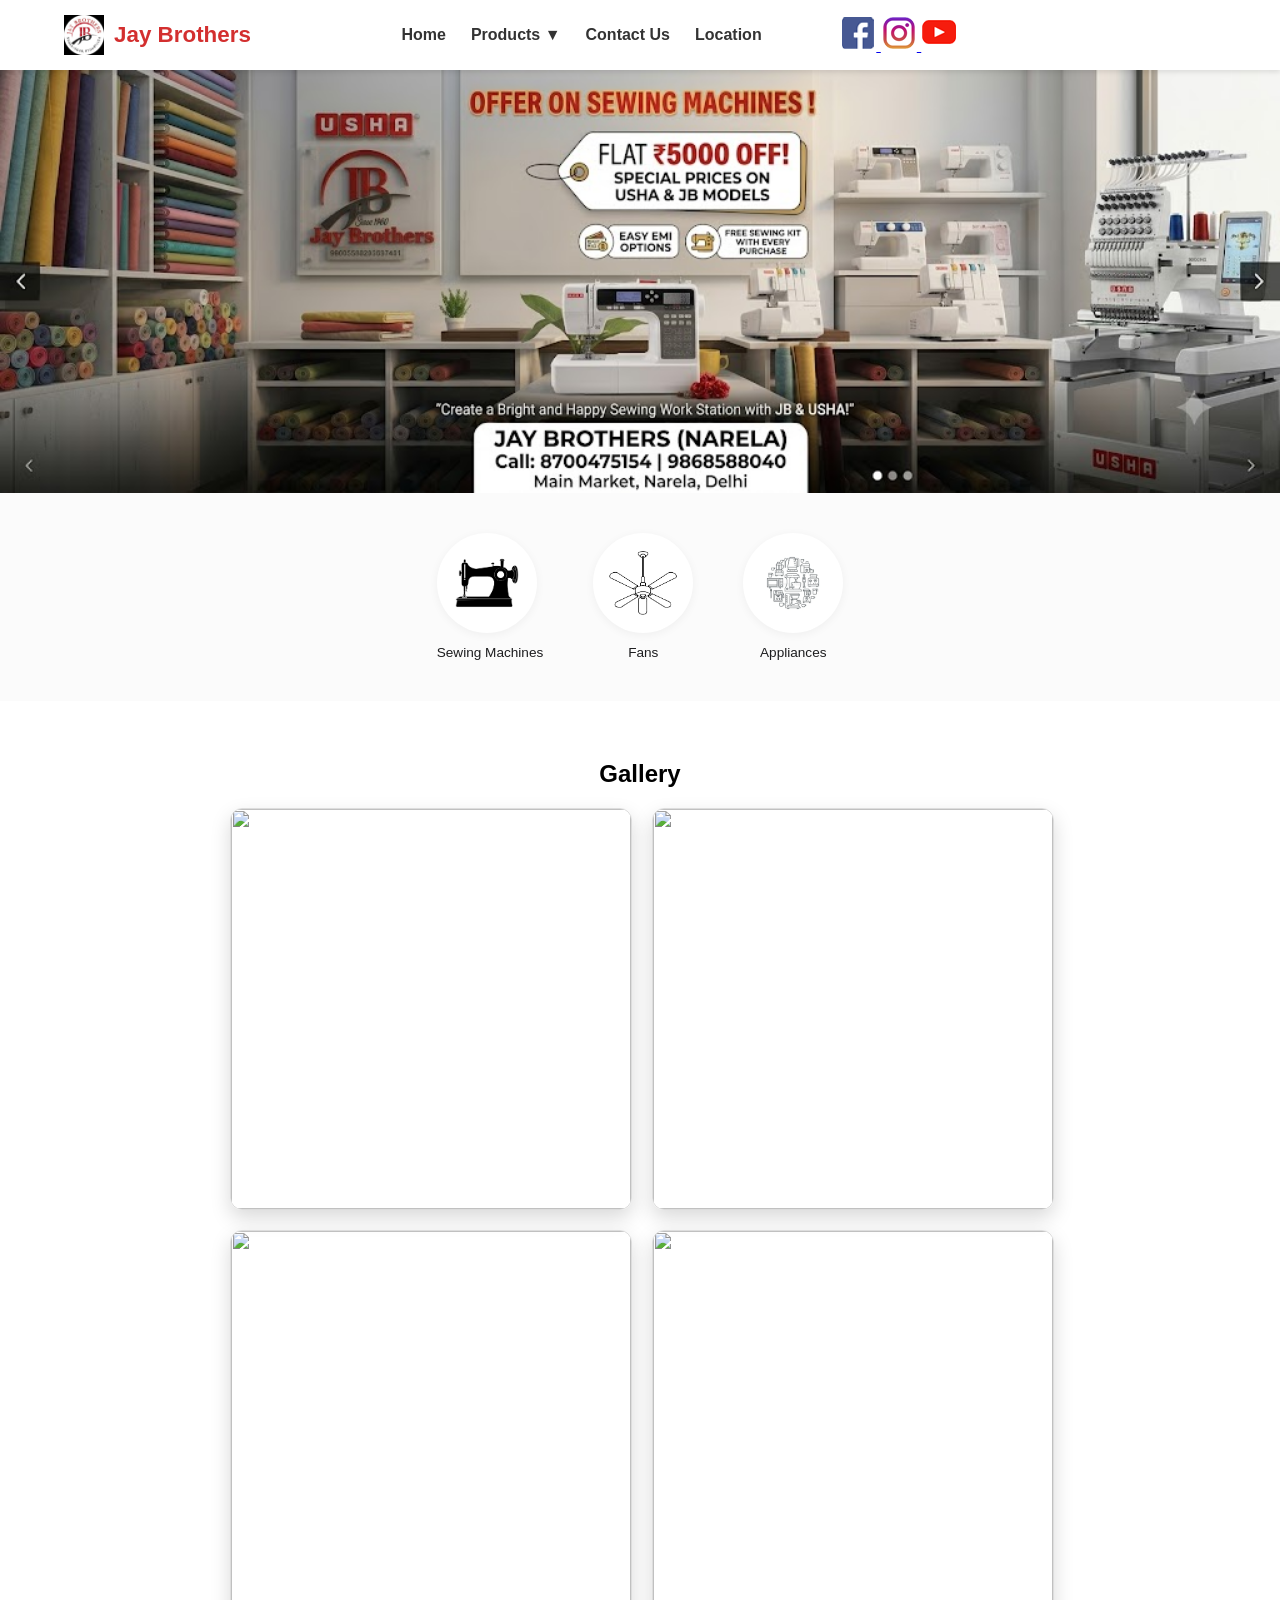
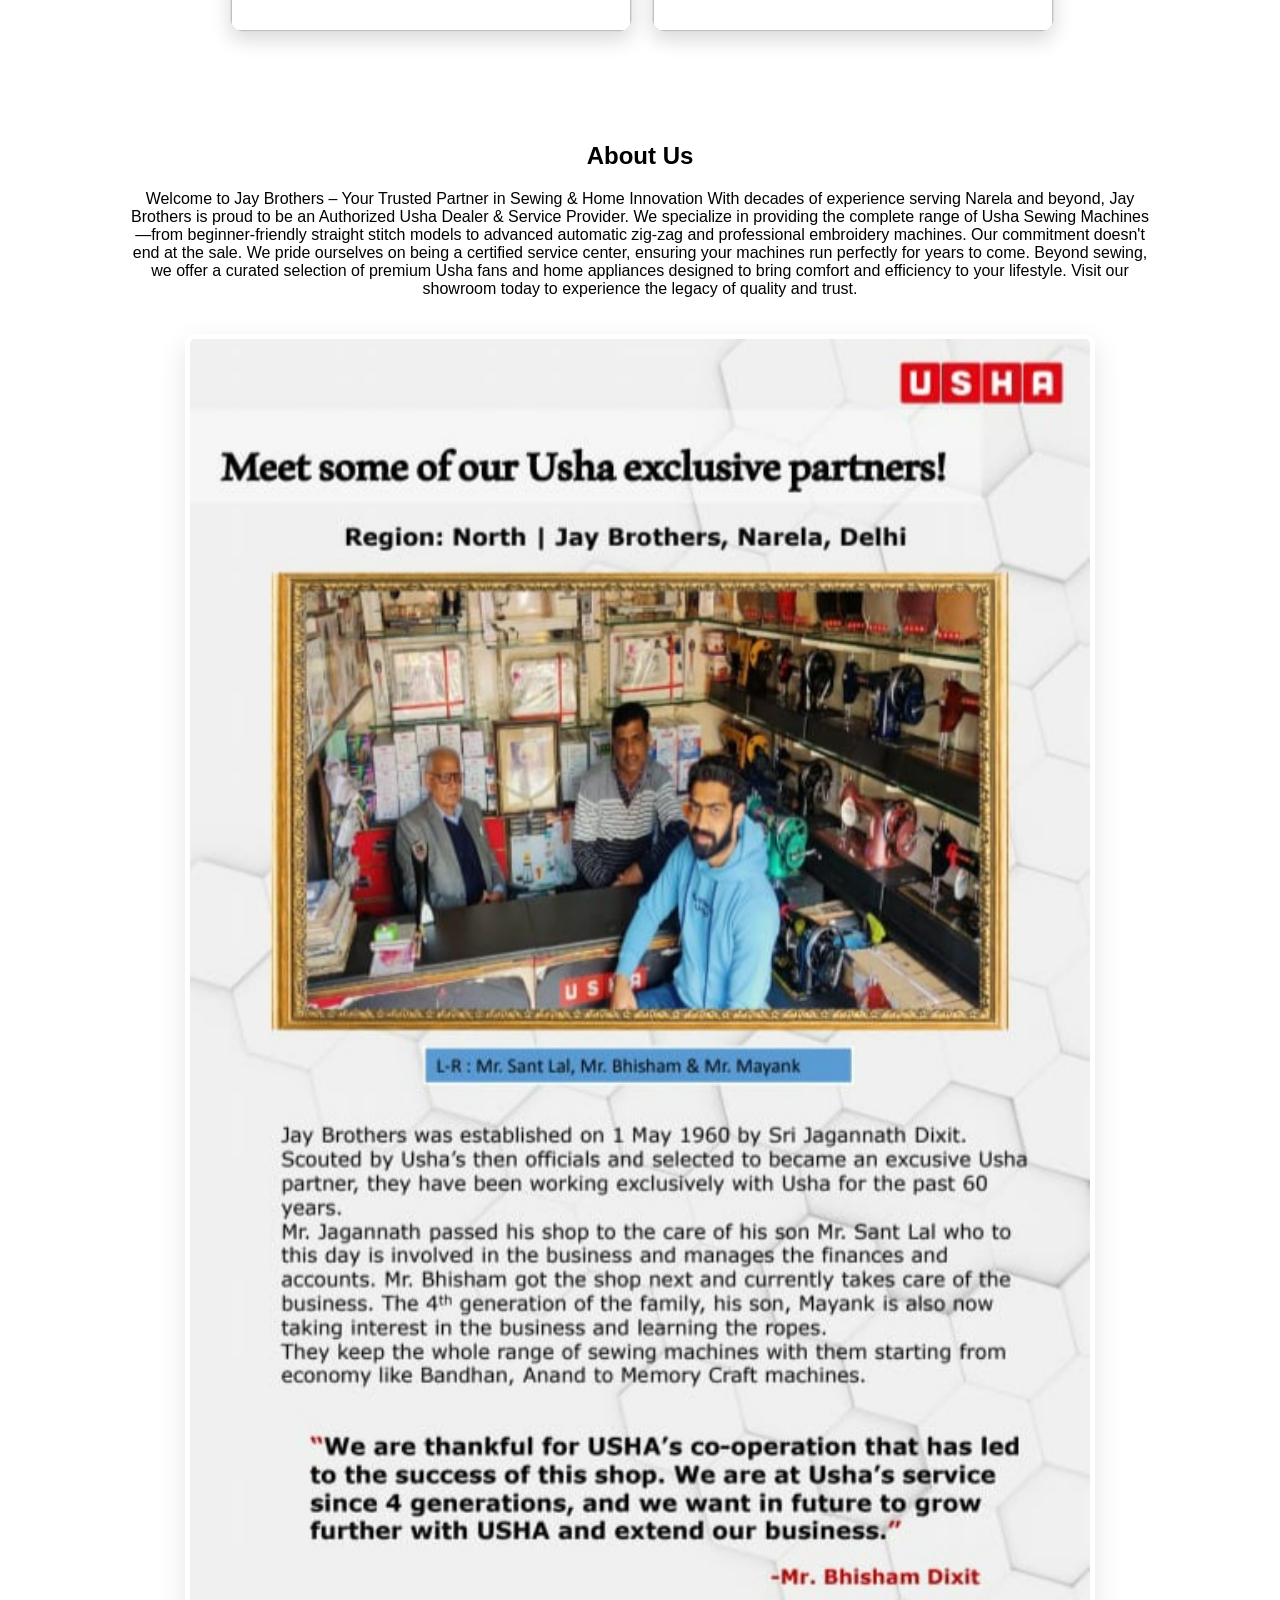
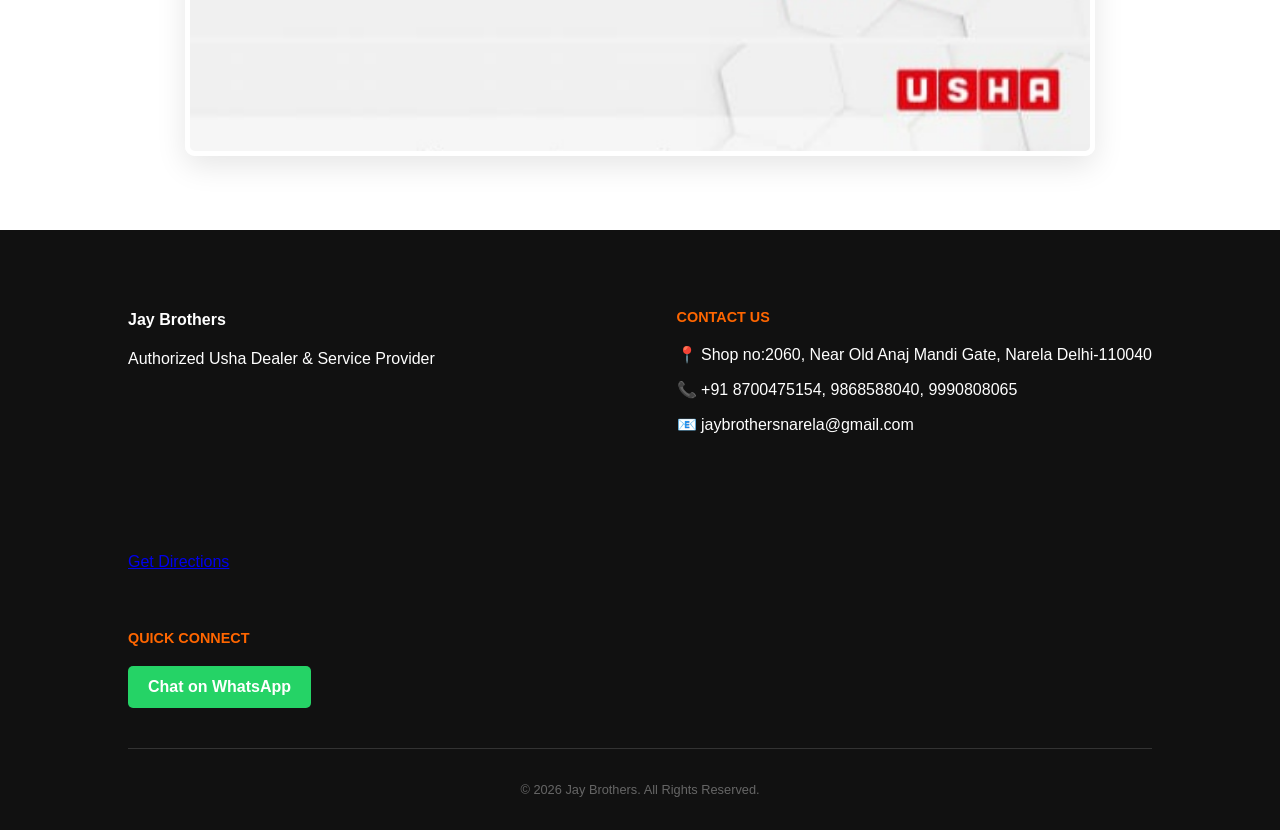
==== commit e03a8b93: "Add files via upload" ====
--- a/website/Home/index.html
+++ b/website/Home/index.html
@@ -79,7 +79,7 @@
         <div class="slide fade"><img src="../Images/Shopp2.jpg"></div>
         <div class="slide fade"><img src="../Images/Shopp3.jpg"></div>
         <div class="slide fade"><img src="../Images/Shopp1.png"></div>
-    </header>s
+    </header>
 
     <section class="category-strip">
         <div class="cat-item">
@@ -107,13 +107,13 @@
     
     <div style="display: inline-grid; grid-template-columns: repeat(2, 1fr); gap: 20px; width: 820px; margin: 0 auto !important;">
         
-        <img src="../Images/Shop1.png" style="width: 400px; height: 400px; object-fit: cover; border-radius: 12px; box-shadow: 0 8px 20px rgba(0,0,0,0.15); border: 1px solid #ddd;">
+        <img src="../Images/shop1.jpg" style="width: 400px; height: 400px; object-fit: cover; border-radius: 12px; box-shadow: 0 8px 20px rgba(0,0,0,0.15); border: 1px solid #ddd;">
         
-        <img src="../Images/Shop2.png" style="width: 400px; height: 400px; object-fit: cover; border-radius: 12px; box-shadow: 0 8px 20px rgba(0,0,0,0.15); border: 1px solid #ddd;">
+        <img src="../Images/shop2.jpg" style="width: 400px; height: 400px; object-fit: cover; border-radius: 12px; box-shadow: 0 8px 20px rgba(0,0,0,0.15); border: 1px solid #ddd;">
         
-        <img src="../Images/Shop3.png" style="width: 400px; height: 400px; object-fit: cover; border-radius: 12px; box-shadow: 0 8px 20px rgba(0,0,0,0.15); border: 1px solid #ddd;">
+        <img src="../Images/shop3.jpg" style="width: 400px; height: 400px; object-fit: cover; border-radius: 12px; box-shadow: 0 8px 20px rgba(0,0,0,0.15); border: 1px solid #ddd;">
         
-        <img src="../Images/Shop4.png" style="width: 400px; height: 400px; object-fit: cover; border-radius: 12px; box-shadow: 0 8px 20px rgba(0,0,0,0.15); border: 1px solid #ddd;">
+        <img src="../Images/shop4.jpg" style="width: 400px; height: 400px; object-fit: cover; border-radius: 12px; box-shadow: 0 8px 20px rgba(0,0,0,0.15); border: 1px solid #ddd;">
         
     </div>
 </section>
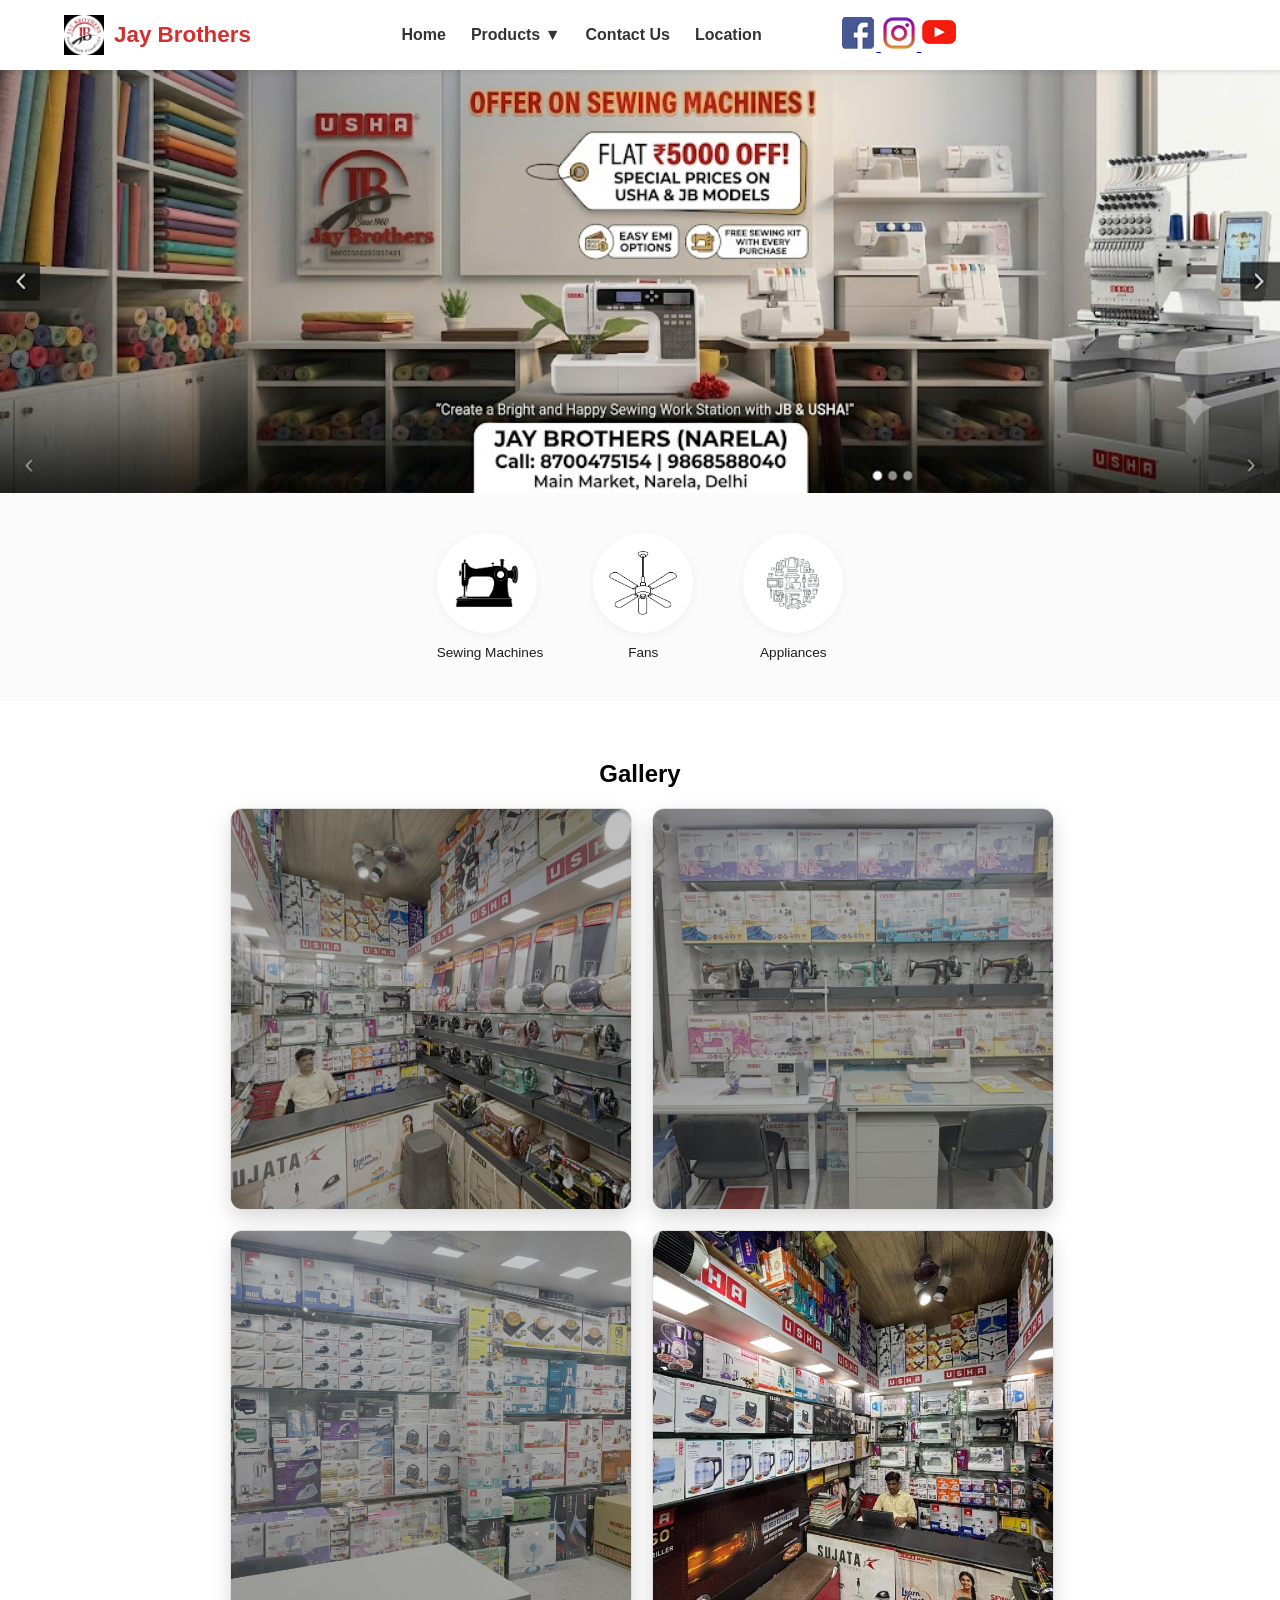
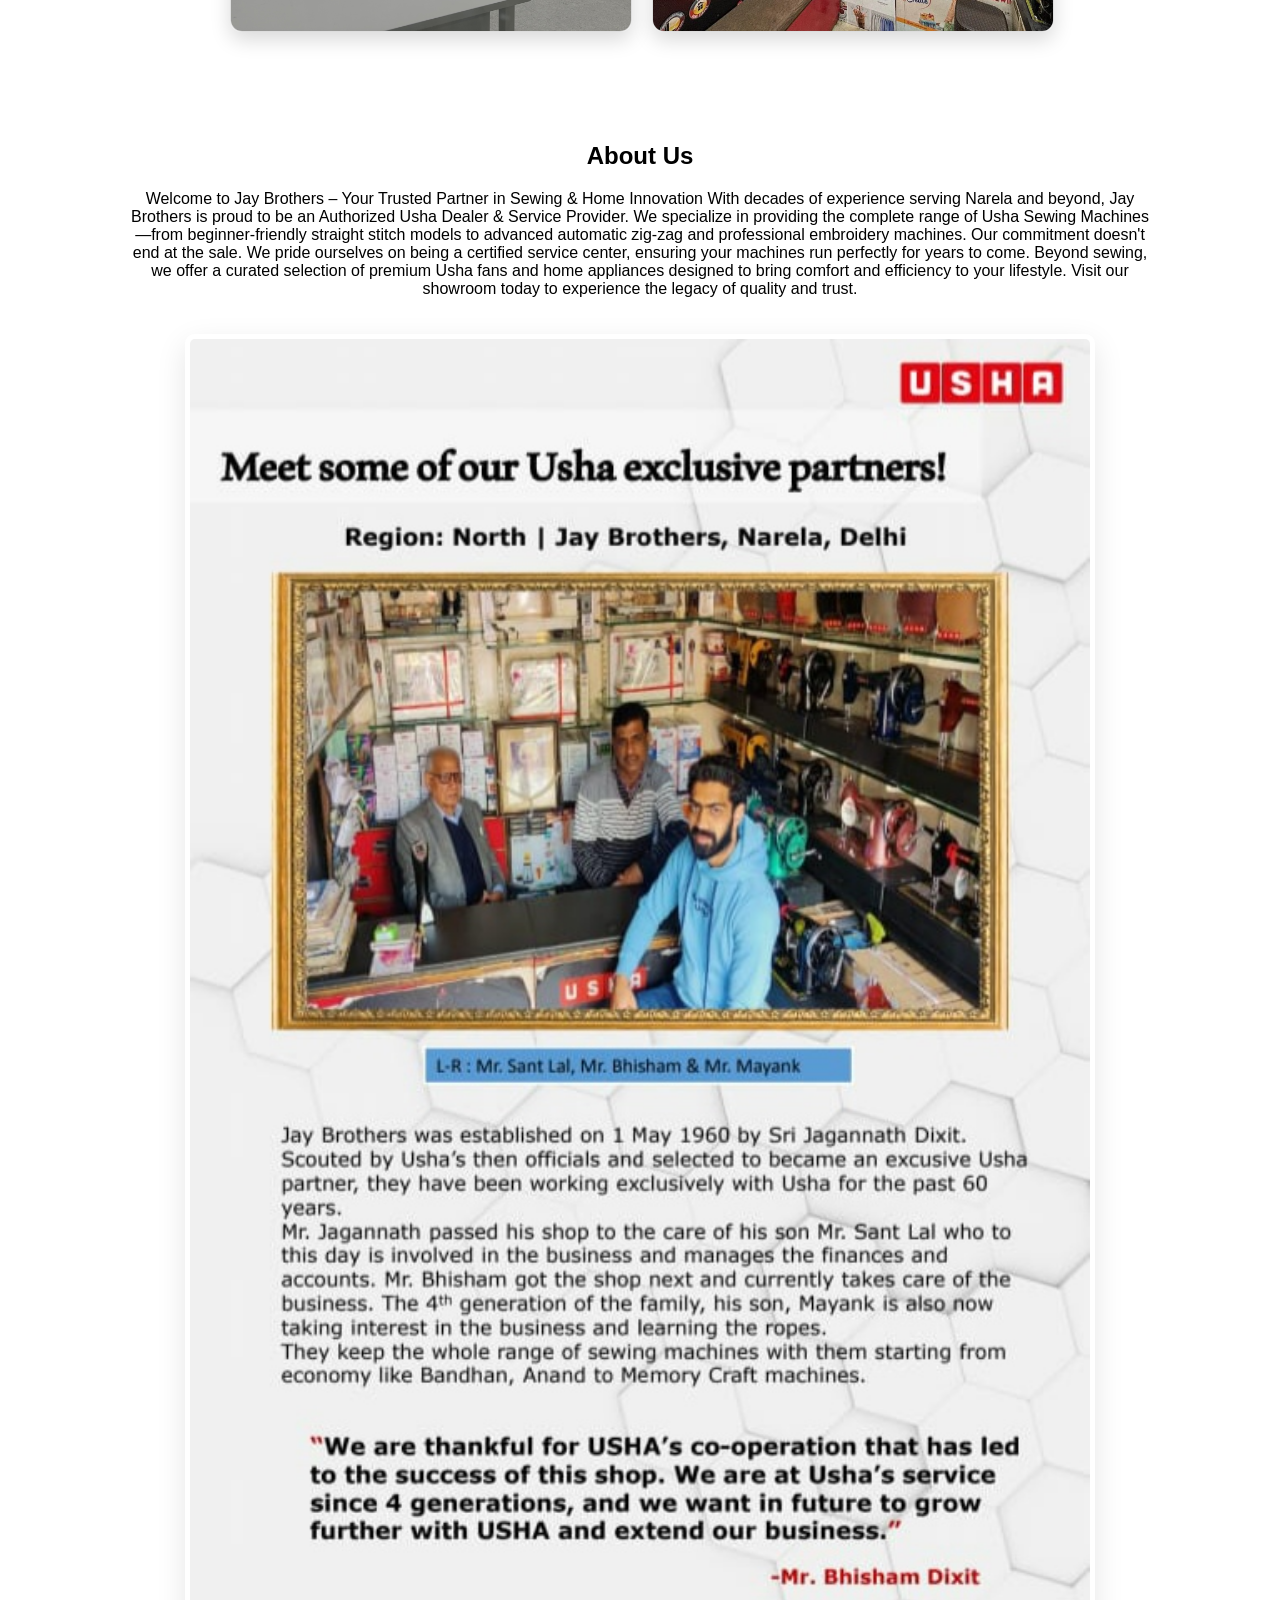
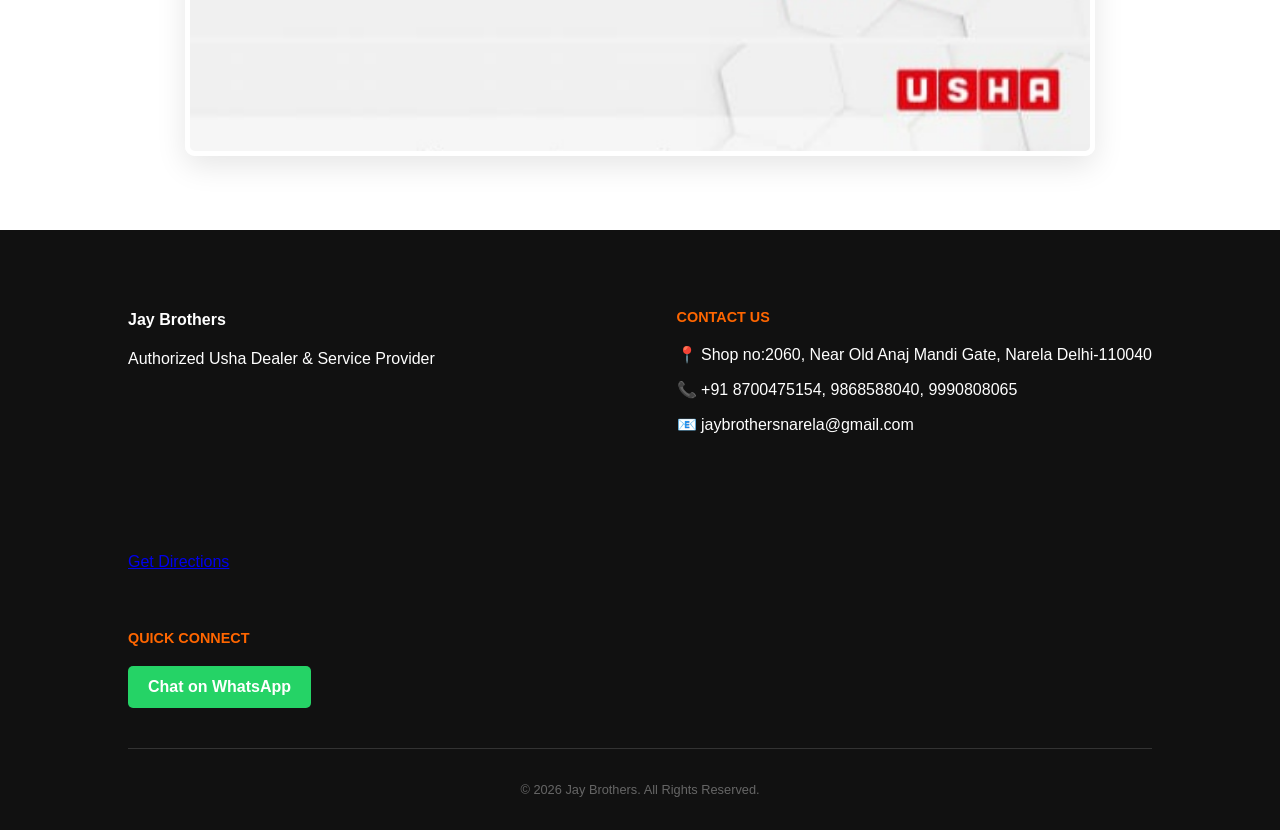
==== commit 24a30e30: "Add files via upload" ====
--- a/website/Home/index.html
+++ b/website/Home/index.html
@@ -3,7 +3,16 @@
 <head>
     <meta charset="UTF-8">
     <meta name="viewport" content="width=device-width, initial-scale=1.0">
-    <title>Jay Brothers | Usha Authorized Dealer</title>
+    
+    <!-- Primary Title Tag with Target Keywords -->
+    <title>Jay Brothers | Usha Sewing Machine Authorized Dealer in Narela</title>
+    
+    <!-- Meta Description (This appears under your link on Google) -->
+    <meta name="description" content="Jay Brothers is an authorized Usha sewing machine dealer in Narela. Explore industrial, domestic, and automatic zig-zag sewing machines at the best prices.">
+    
+    <!-- Keywords Meta Tag (Optional, but good for local tags) -->
+    <meta name="keywords" content="sewing machine, Usha sewing machine, industrial sewing machine, sewing machine shop in Narela, Jay Brothers">
+
     <link rel="stylesheet" href="style.css">
 </head>
 <body>
